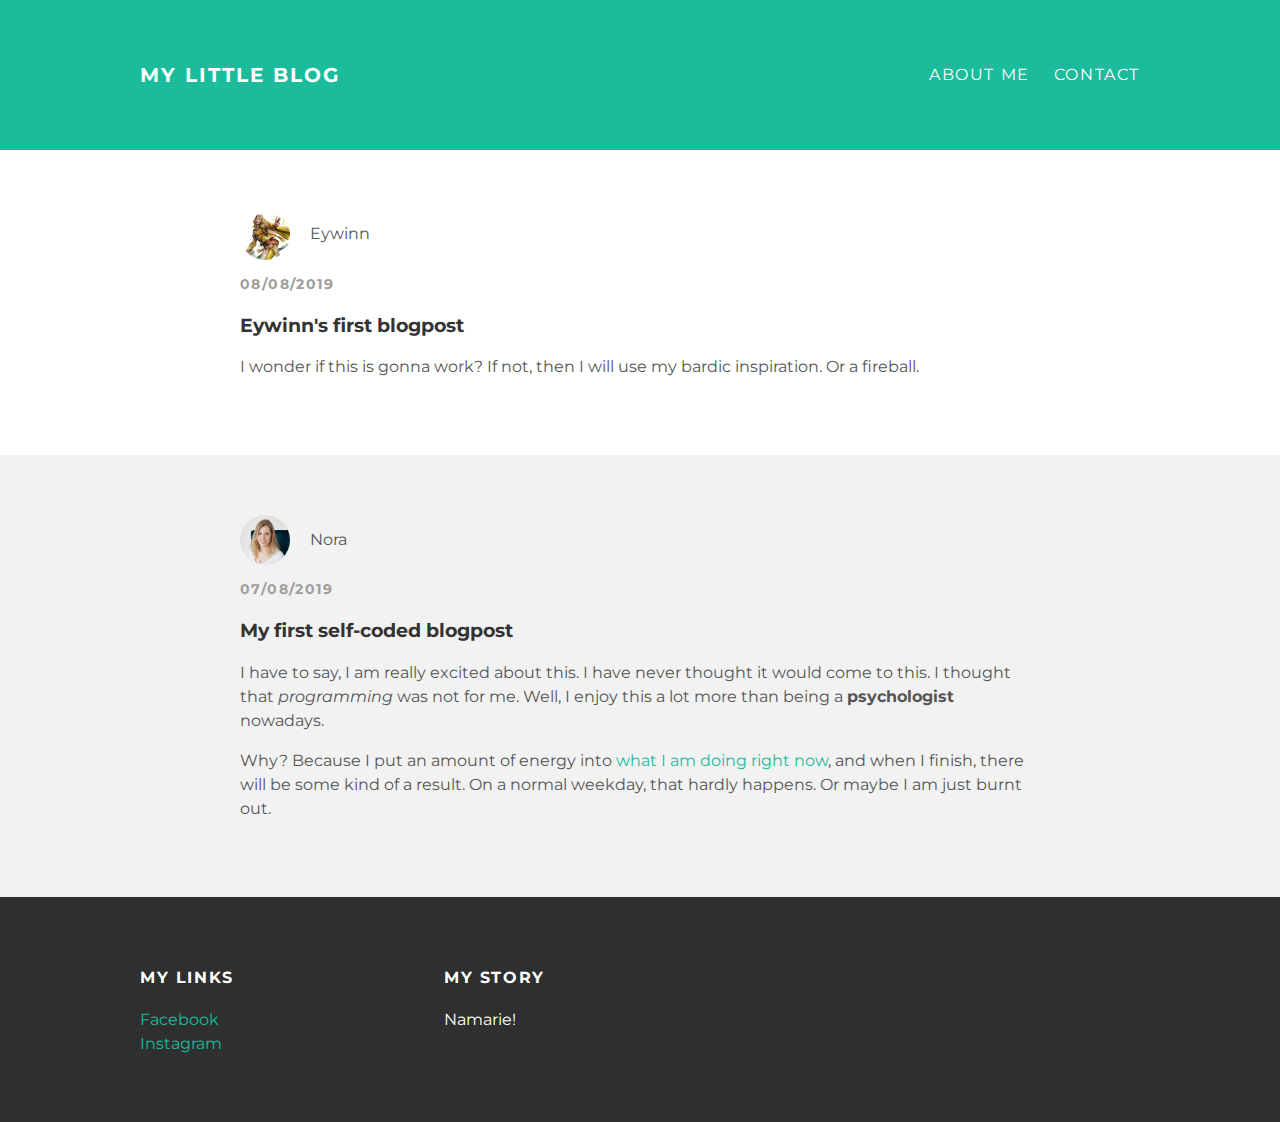
==== index.html @ 72763268 "Add files via upload" ====
<!DOCTYPE html>
<html>
 <head>
     <title>My first webpage</title>
     <link rel="stylesheet" type="text/css" href="styles.css">
 </head>
 <body>
     <div id="header">
         <div class="container">
         <a id="header-title" href="Index.html">My little blog</a>
         <ul id="header-nav">
             <li><a href="about.html">About me</a></li>
             <li><a href="mailto:makai.nora@gmail.com">Contact</a></li>
         </ul>
         </div>
     </div>
     
     <div id="content">
         <div class="post-container">
             <div class="post">
                 
                 <div class="post-author">
                     <img src="img2.jpg" height="100" width="100">
                     
                     <span>Eywinn</span>
                 </div>
                 <p class="post-date">08/08/2019</p>
                 <h3 class="post-title">Eywinn's first blogpost</h3>
                 <div class="post-content">
                     <p>I wonder if this is gonna work? If not, then I will use my bardic inspiration. Or a fireball.</p>
                 </div>
             </div>
          </div>    
          <div class="post-container">
             <div class="post">
                 
                 <div class="post-author">
                     <img src="img1.jpg" height="100" width="100">
                     <span>Nora</span>
                 </div>
                 
                 <p class="post-date">07/08/2019</p>
                 <h3 class="post-title">My first self-coded blogpost</h3>
                 <div class="post-content">
                     <p>I have to say, I am really excited about this. I have never thought it would come to this. I thought that <em>programming</em> was not for me. Well, I enjoy this a lot more than being a <strong>psychologist</strong> nowadays.</p>
                     
                     <p>Why? Because I put an amount of energy into <a href="http://www.makainora.hu/">what I am doing right now</a>, and when I finish, there will be some kind of a result. On a normal weekday, that hardly happens. Or maybe I am just burnt out.</p>
             </div>
         </div>
     </div>
     
     <div id="footer">
         <div class="container">
             
             <div class="column">
             <h4>My Links</h4>
             <p>
             <a href="https://www.facebook.com/makai.nora">Facebook</a>
             <br>
             <a href="https://www.instagram.com/makai.nora">Instagram</a>
             </p>
             </div>
             
             <div class="column">
             <h4>My Story</h4>
             <p>Namarie!</p>
             </div>
             
         </div>
     </div>
 </body>
</html>
---- styles.css ----
@import url(http://fonts.googleapis.com/css?family=Montserrat:400,700);

body{
    color: #555;
        margin: 0;
    font-family: 'Montserrat', sans-serif;
}

#header{
background-color: #1abc9c;
    height: 150px;
    line-height:150px;
}

#header a{
color: white;
    text-decoration: none;
    text-transform: uppercase;
    letter-spacing: 0.1em;
    
}

#header a:hover{
color:#222;
}

#header-title {
display: block;
    float: left;
    font-size: 20px;
    font-weight: bold;
}

#header-nav {
display: block;
    float: right;
    margin-top:0;
    }

#header-nav li{
display: inline;
    padding-left: 20px;
    
}

.container{
max-width: 1000px;
    margin: 0 auto;
}

.post-container:nth-child(even){
background-color:#f2f2f2
}

.post, .about{
max-width: 800px;
    margin: 0 auto;
    padding: 60px 0;
}

.about {
text-align:center;
}

.post-author img{
width: 50px;
    height: 50px;
    vertical-align: middle;
}

.post-author img, .about-author img{
border-radius: 100px; 
}

.post-author span{
margin-left: 16px;
    
}

.post-date{
color: #9E9E9E;
    font-size: 14px;
    font-weight: bold;
    text-transform: uppercase;
    letter-spacing: 0.1em;
}

h1, h2, h3, h4{
color:#333;
}

p{
line-height: 1.5
}

.post-content:nth-child(2){
background-color: red
}


#footer{
background-color: #2f2f2f;
    padding: 50px 0;
}

#footer h4{
color:white;
text-transform: uppercase;
    letter-spacing:0.1em;
   
}

#footer p{
color:white;
}

.column {
min-width:300px;
display: inline-block;
vertical-align: top;
}

a {
color: #1abc9c;
    text-decoration: none;
}

a:hover{
color:#F6A623;
}
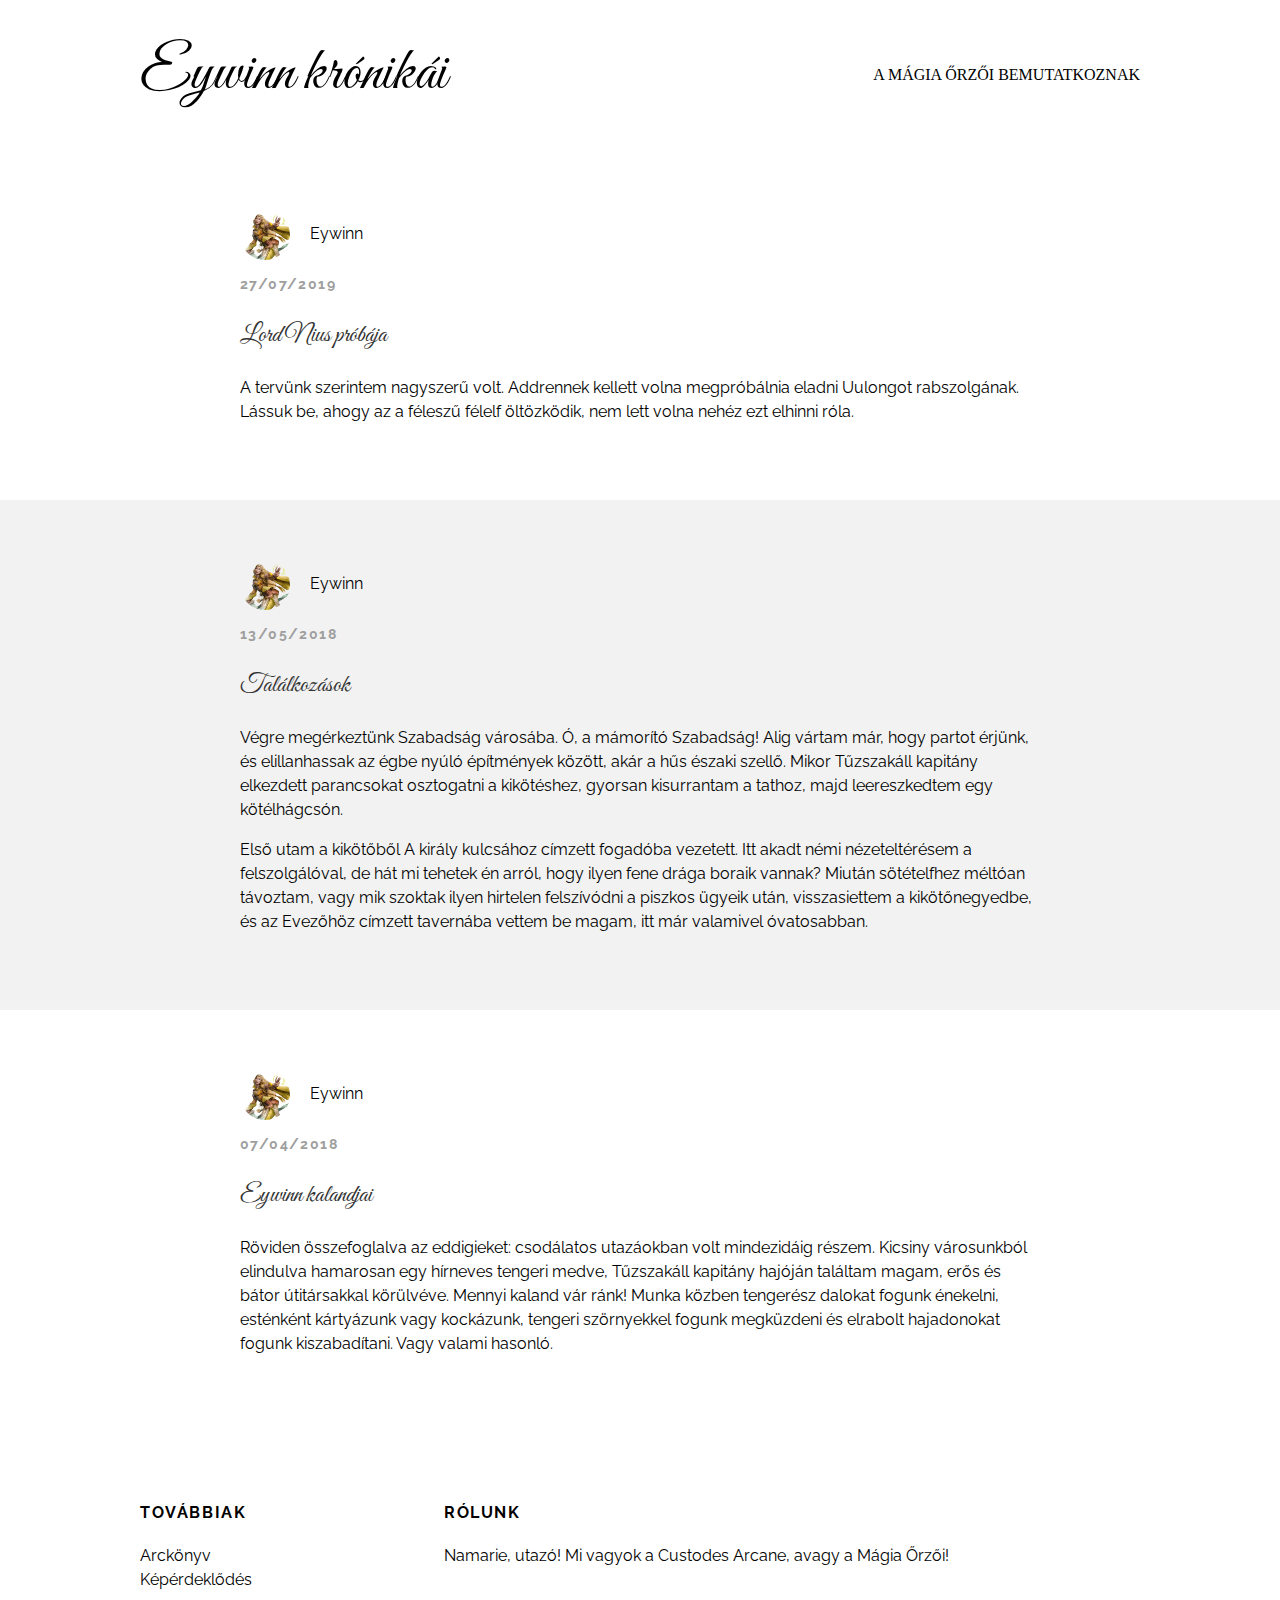
==== commit dbf08aa5: "Add files via upload" ====
--- a/index.html
+++ b/index.html
@@ -1,21 +1,22 @@
 <!DOCTYPE html>
 <html>
  <head>
-     <title>My first webpage</title>
+     <title>A Mágia Őrzőinek hírös tettei</title>
      <link rel="stylesheet" type="text/css" href="styles.css">
+     <link href="https://fonts.googleapis.com/css?family=Dancing+Script|Great+Vibes|Oswald|Raleway&display=swap" rel="stylesheet">
  </head>
  <body>
      <div id="header">
          <div class="container">
-         <a id="header-title" href="Index.html">My little blog</a>
+         <a id="header-title" href="index.html">Eywinn krónikái</a>
          <ul id="header-nav">
-             <li><a href="about.html">About me</a></li>
-             <li><a href="mailto:makai.nora@gmail.com">Contact</a></li>
+             <li><a href="about.html">A Mágia Őrzői bemutatkoznak</a></li>
          </ul>
          </div>
      </div>
      
      <div id="content">
+         
          <div class="post-container">
              <div class="post">
                  
@@ -24,10 +25,27 @@
                      
                      <span>Eywinn</span>
                  </div>
-                 <p class="post-date">08/08/2019</p>
-                 <h3 class="post-title">Eywinn's first blogpost</h3>
+                 <p class="post-date">27/07/2019</p>
+                 <h3 class="post-title">Lord Nius próbája</h3>
                  <div class="post-content">
-                     <p>I wonder if this is gonna work? If not, then I will use my bardic inspiration. Or a fireball.</p>
+                     <p>A tervünk szerintem nagyszerű volt. Addrennek kellett volna megpróbálnia eladni Uulongot rabszolgának. Lássuk be, ahogy az a féleszű félelf öltözködik, nem lett volna nehéz ezt elhinni róla.</p>
+                 </div>
+             </div>
+          </div>
+         
+         <div class="post-container">
+             <div class="post">
+                 
+                 <div class="post-author">
+                     <img src="img2.jpg" height="100" width="100">
+                     
+                     <span>Eywinn</span>
+                 </div>
+                 <p class="post-date">13/05/2018</p>
+                 <h3 class="post-title">Találkozások</h3>
+                 <div class="post-content">
+                     <p>Végre megérkeztünk Szabadság városába. Ó, a mámorító Szabadság! Alig vártam már, hogy partot érjünk, és elillanhassak az égbe nyúló építmények között, akár a hűs északi szellő. Mikor Tűzszakáll kapitány elkezdett parancsokat osztogatni a kikötéshez, gyorsan kisurrantam a tathoz, majd leereszkedtem egy kötélhágcsón.</p>
+                     <p>Első utam a kikötőből A király kulcsához címzett fogadóba vezetett. Itt akadt némi nézeteltérésem a felszolgálóval, de hát mi tehetek én arról, hogy ilyen fene drága boraik vannak? Miután sötételfhez méltóan távoztam, vagy mik szoktak ilyen hirtelen felszívódni a piszkos ügyeik után, visszasiettem a kikötőnegyedbe, és az Evezőhöz címzett tavernába vettem be magam, itt már valamivel óvatosabban.</p>
                  </div>
              </div>
           </div>    
@@ -35,16 +53,14 @@
              <div class="post">
                  
                  <div class="post-author">
-                     <img src="img1.jpg" height="100" width="100">
-                     <span>Nora</span>
+                     <img src="img2.jpg" height="100" width="100">
+                     <span>Eywinn</span>
                  </div>
                  
-                 <p class="post-date">07/08/2019</p>
-                 <h3 class="post-title">My first self-coded blogpost</h3>
+                 <p class="post-date">07/04/2018</p>
+                 <h3 class="post-title">Eywinn kalandjai</h3>
                  <div class="post-content">
-                     <p>I have to say, I am really excited about this. I have never thought it would come to this. I thought that <em>programming</em> was not for me. Well, I enjoy this a lot more than being a <strong>psychologist</strong> nowadays.</p>
-                     
-                     <p>Why? Because I put an amount of energy into <a href="http://www.makainora.hu/">what I am doing right now</a>, and when I finish, there will be some kind of a result. On a normal weekday, that hardly happens. Or maybe I am just burnt out.</p>
+                     <p>Röviden összefoglalva az eddigieket: csodálatos utazáokban volt mindezidáig részem. Kicsiny városunkból elindulva hamarosan egy hírneves tengeri medve, Tűzszakáll kapitány hajóján találtam magam, erős és bátor útitársakkal körülvéve. Mennyi kaland vár ránk! Munka közben tengerész dalokat fogunk énekelni, esténként kártyázunk vagy kockázunk, tengeri szörnyekkel fogunk megküzdeni és elrabolt hajadonokat fogunk kiszabadítani. Vagy valami hasonló.</p>
              </div>
          </div>
      </div>
@@ -53,20 +69,20 @@
          <div class="container">
              
              <div class="column">
-             <h4>My Links</h4>
+             <h4>Továbbiak</h4>
              <p>
-             <a href="https://www.facebook.com/makai.nora">Facebook</a>
+             <a href="https://www.facebook.com/groups/976295945867895/">Arckönyv</a>
              <br>
-             <a href="https://www.instagram.com/makai.nora">Instagram</a>
+             <a href="https://hu.pinterest.com/csabavbalogh/rpg/">Képérdeklődés</a>
              </p>
              </div>
              
              <div class="column">
-             <h4>My Story</h4>
-             <p>Namarie!</p>
+             <h4>Rólunk</h4>
+             <p>Namarie, utazó! Mi vagyok a Custodes Arcane, avagy a Mágia Őrzői!</p>
              </div>
              
          </div>
      </div>
  </body>
-</html>+</html>
--- a/styles.css
+++ b/styles.css
@@ -1,130 +1,134 @@
-@import url(http://fonts.googleapis.com/css?family=Montserrat:400,700);
+
+@import url('https://fonts.googleapis.com/css?family=Dancing+Script|Great+Vibes|Oswald|Raleway&display=swap');
 
 body{
-    color: #555;
-        margin: 0;
-    font-family: 'Montserrat', sans-serif;
+    background-color: white;
+    margin: 0;
+    font-family: 'Raleway', sans-serif;
 }
 
 #header{
-background-color: #1abc9c;
+    background-image: url("paper_background1.jpg");
     height: 150px;
     line-height:150px;
 }
 
-#header a{
-color: white;
-    text-decoration: none;
-    text-transform: uppercase;
-    letter-spacing: 0.1em;
-    
-}
-
 #header a:hover{
-color:#222;
+    color: white;
 }
 
 #header-title {
-display: block;
+    display: block;
     float: left;
-    font-size: 20px;
-    font-weight: bold;
+    font-size: 60px;
+    font-family: 'Great Vibes', cursive;
 }
 
 #header-nav {
-display: block;
+    display: block;
     float: right;
     margin-top:0;
+    font-family: 'Cinzel';
+    text-transform: uppercase;
     }
 
 #header-nav li{
-display: inline;
+    display: inline;
     padding-left: 20px;
     
 }
 
 .container{
-max-width: 1000px;
+    max-width: 1000px;
     margin: 0 auto;
 }
 
 .post-container:nth-child(even){
-background-color:#f2f2f2
+    background-color:#f2f2f2
 }
 
 .post, .about{
-max-width: 800px;
+    max-width: 800px;
     margin: 0 auto;
     padding: 60px 0;
 }
 
 .about {
-text-align:center;
+    text-align:center;
+}
+
+.about-title{
+    font-family: 'Oswald';
 }
 
 .post-author img{
-width: 50px;
+    width: 50px;
     height: 50px;
     vertical-align: middle;
 }
 
 .post-author img, .about-author img{
-border-radius: 100px; 
+    border-radius: 50%; 
 }
 
 .post-author span{
-margin-left: 16px;
-    
+    margin-left: 16px;
 }
 
 .post-date{
-color: #9E9E9E;
+    color: #9E9E9E;
     font-size: 14px;
     font-weight: bold;
     text-transform: uppercase;
     letter-spacing: 0.1em;
 }
 
+.post-title{
+    font-family: 'Great Vibes', cursive;
+    font-weight: normal;
+    font-size: 25px;
+}
+
 h1, h2, h3, h4{
-color:#333;
+    color:#333;
 }
 
 p{
-line-height: 1.5
+    line-height: 1.5
 }
 
 .post-content:nth-child(2){
-background-color: red
+    background-color: red
 }
 
 
 #footer{
-background-color: #2f2f2f;
+    background-image: url("paper_background1.jpg");
     padding: 50px 0;
 }
 
 #footer h4{
-color:white;
-text-transform: uppercase;
+    color:black;
+    text-transform: uppercase;
     letter-spacing:0.1em;
    
 }
 
 #footer p{
-color:white;
+    color:black;
 }
 
 .column {
-min-width:300px;
-display: inline-block;
-vertical-align: top;
+    min-width:300px;
+    display: inline-block;
+    vertical-align: top;
 }
 
 a {
-color: #1abc9c;
+    color: black;
     text-decoration: none;
 }
 
 a:hover{
-color:#F6A623;
-}+    color:white;
+}
